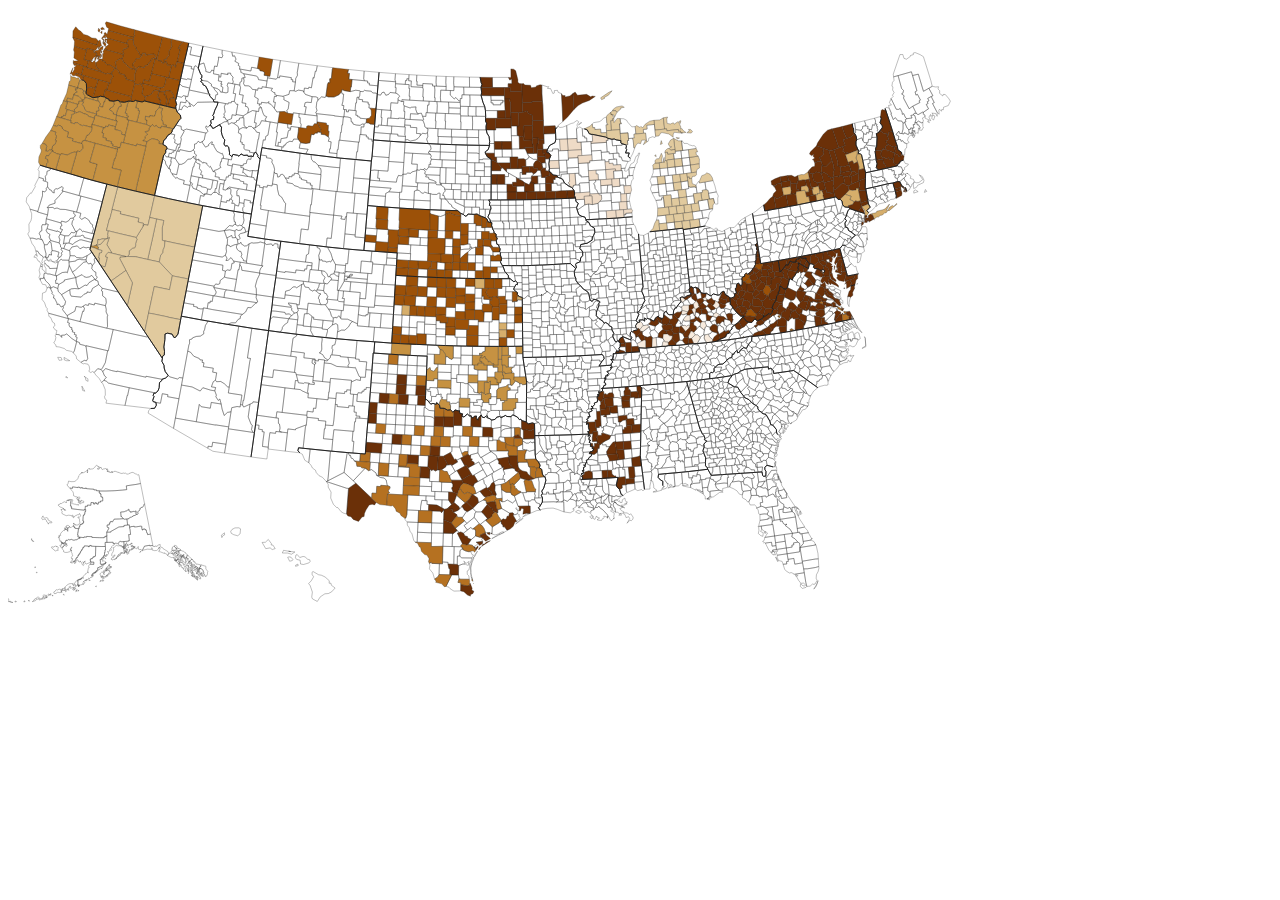
==== public_html/visual/map-nature.html @ 35a0e9be "Case per Area" ====
<!DOCTYPE html>
<html>
    <head>
        <title>CrisisTextLine</title>
        <meta http-equiv="Content-Type" content="text/html; charset=UTF-8">
        <link rel="stylesheet" href="../css/ctl.css" type="text/css" />
        <script type="text/javascript" src="../js/d3.min.js"></script>
        <script type="text/javascript" src="../js/topojson.js"></script>
        <script type="text/javascript" src="../js/queue.min.js"></script>
    </head>
    <body>
        <div id="map"></div>
        <script type="text/javascript" src="../js/visual/map-nature.js"></script>
    </body>
</html>
---- public_html/css/ctl.css ----
.visual{
    
}
.counties {
  fill: none;
  stroke: #222;
  stroke-width: 0.3;
}

.states {
  fill: none;
  stroke: #222;
  stroke-linejoin: round;
}

.q0-9 { fill:rgb(255,251,247); }
.q1-9 { fill:rgb(247,235,222); }
.q2-9 { fill:rgb(239,219,198); }
.q3-9 { fill:rgb(225,202,158); }
.q4-9 { fill:rgb(214,174,107); }
.q5-9 { fill:rgb(198,146,66); }
.q6-9 { fill:rgb(181,113,33); }
.q7-9 { fill:rgb(156,81,8); }
.q8-9 { fill:rgb(107,48,8); }
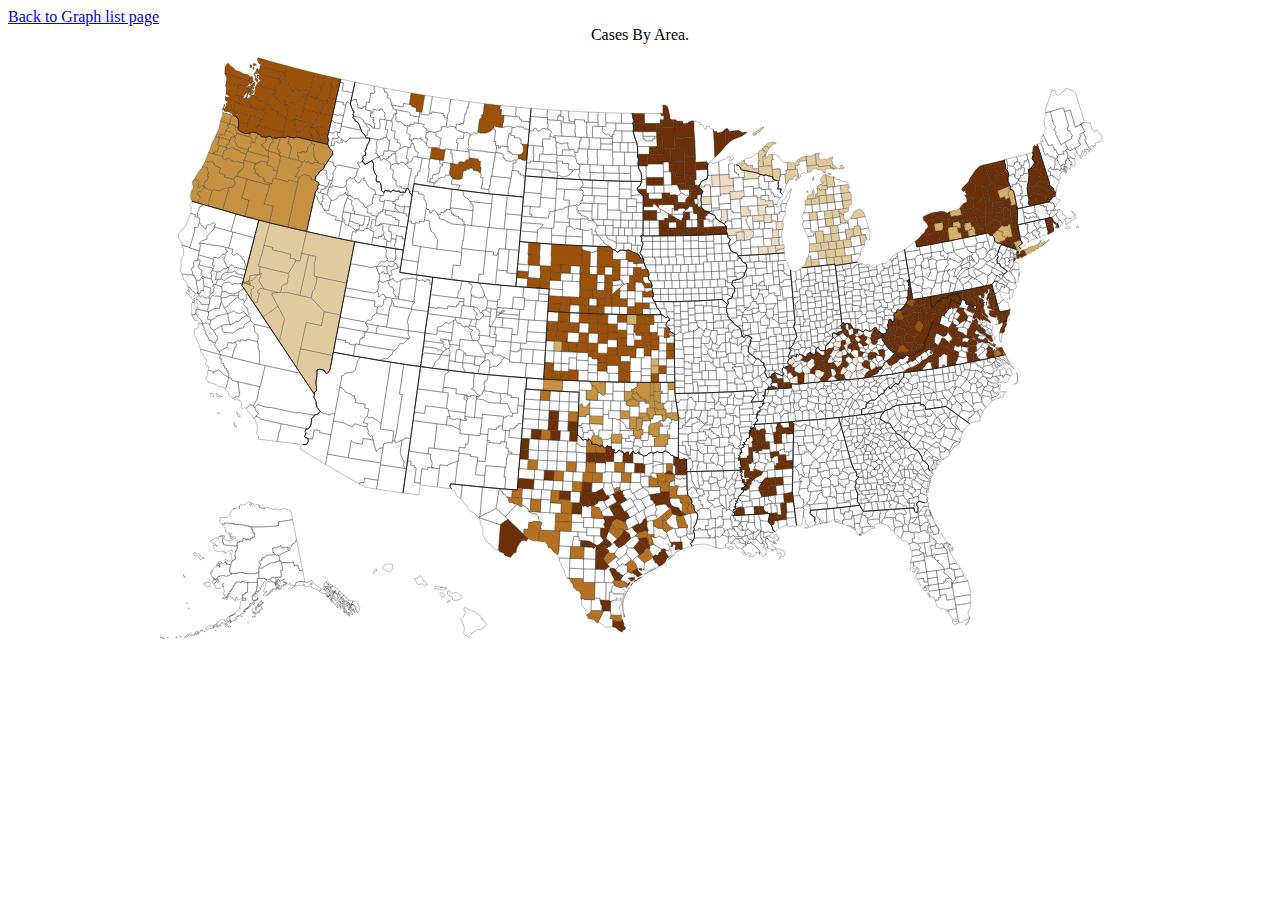
==== commit baec7f5d: "Polishing befor hosting" ====
--- a/public_html/visual/map-nature.html
+++ b/public_html/visual/map-nature.html
@@ -9,6 +9,10 @@
         <script type="text/javascript" src="../js/queue.min.js"></script>
     </head>
     <body>
+        <a href="../">Back to Graph list page</a>
+        <div class="form-inline">
+            <span>Cases By Area.</span>
+        </div>
         <div id="map"></div>
         <script type="text/javascript" src="../js/visual/map-nature.js"></script>
     </body>
--- a/public_html/css/ctl.css
+++ b/public_html/css/ctl.css
@@ -1,7 +1,19 @@
 .visual{
-    
+    font-size: 24px;
+    text-align: center;
+    padding: 20px 0;
 }
-.counties {
+.visual small{
+    font-size: 14px;
+}
+#map{
+    width: 960px;
+    margin: auto;
+}
+.form-inline{
+    text-align: center;
+}
+.countries {
   fill: none;
   stroke: #222;
   stroke-width: 0.3;
